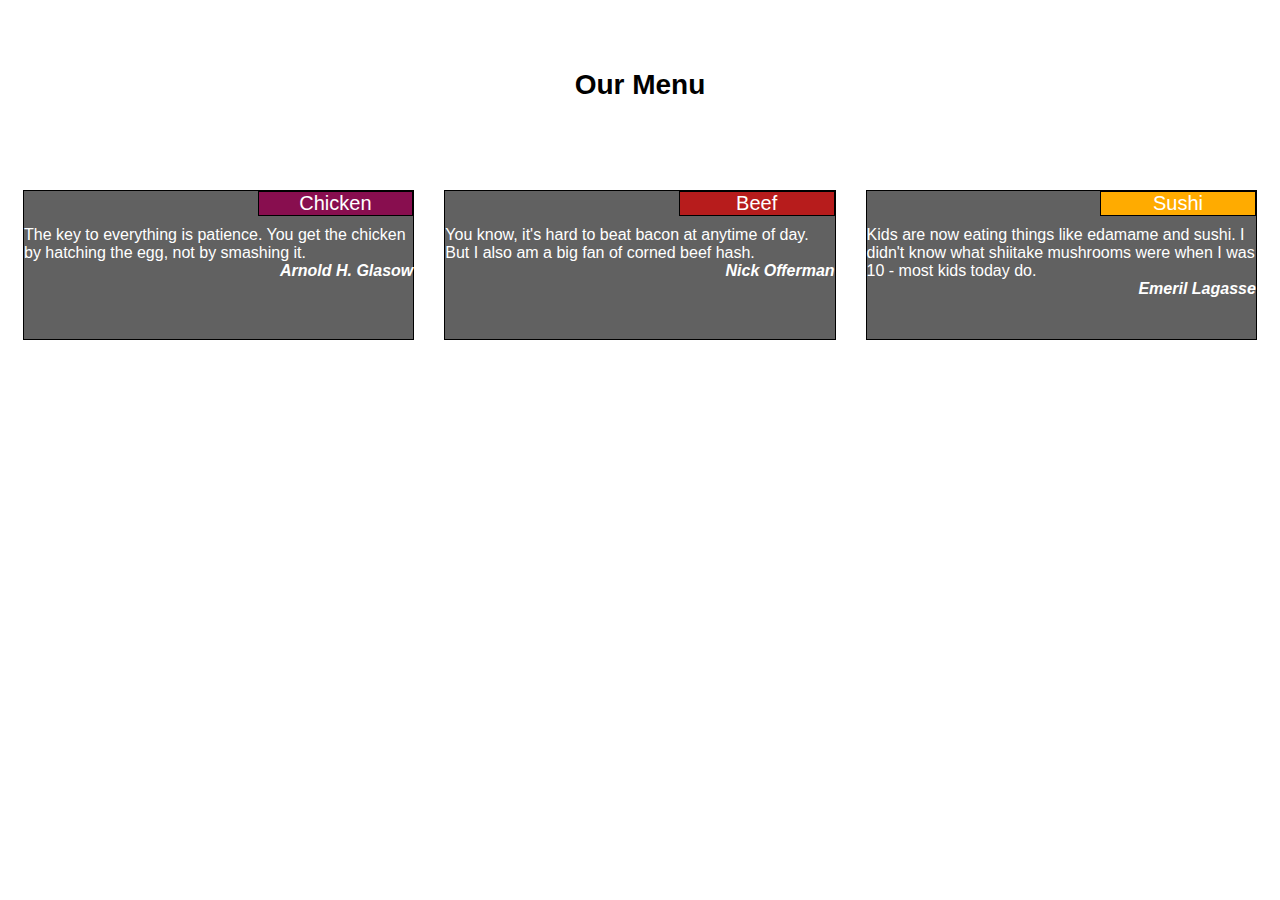
==== ex-2/index.html @ c751505e "Initial commit for 2nd assignment" ====
<!doctype html>
<html>
<head>
    <meta charset="utf-8">
    <meta name="viewport" content="width=device-width, initial-scale=1">

    <title>Introduction to CSS3 - Assignment</title>

    <link rel="stylesheet" href="css/style.css">
</head>
<body>
    <h1>Our Menu</h1>
    <section class="row">
        <div class="col-lg-4 col-md-6 col-sm-12">
            <div class="quote" id="chicken">
                <div class="title">Chicken</div>
                The key to everything is patience.
                You get the chicken by hatching the egg, not by smashing it.
                <div class="author">Arnold H. Glasow</div>
            </div>
        </div>
        <div class="col-lg-4 col-md-6 col-sm-12">
            <div class="quote" id="beef">
                <div class="title">Beef</div>
                You know, it's hard to beat bacon at anytime of day.
                But I also am a big fan of corned beef hash.
                <div class="author">Nick Offerman</div>
            </div>
        </div>
        <div class="col-lg-4 col-md-12 col-sm-12">
            <div class="quote" id="sushi">
                <div class="title">Sushi</div>
                Kids are now eating things like edamame and sushi.
                I didn't know what shiitake mushrooms were when I was 10 - most kids today do.
                <div class="author">Emeril Lagasse</div>
            </div>
        </div>
    </section>
</body>
</html>
---- ex-2/css/style.css ----
* {
  box-sizing: border-box;
  font-family: Helvetica;
}

.quote {
  border: 1px solid black;
  background-color: #616161;
  height: 150px;
  margin-right: 15px;
  margin-left: 15px;
  color: white;
}

.author {
  text-align: right;
  font-weight: bold;
  font-style: italic;
}

.row {
  padding-top: 20px;
  padding-bottom: 30px;
  width: 100%;
}

h1 {
  padding: 50px;
  text-align: center;
  font-size: 175%;
}

div > .title {
  width: 40%;
  text-align: center;
  border: 1px solid black;
  font-size: 125%;
  background-color: red;
  margin-bottom: 10px;
  position: relative;
  left: 60%;
}

#chicken > .title {
  background-color: #880e4f;
}

#beef > .title {
  background-color: #b71c1c;
}

#sushi > .title {
  background-color: #ffab00;
}


/* Desktop */
@media (min-width: 992px) {
  .col-lg-1, .col-lg-2, .col-lg-3, .col-lg-4, .col-lg-5, .col-lg-6, .col-lg-7, .col-lg-8, .col-lg-9, .col-lg-10, .col-lg-11, .col-lg-12 {
    float: left;
  }
  .col-lg-1 {
    width: 8.33%;
  }
  .col-lg-2 {
    width: 16.66%;
  }
  .col-lg-3 {
    width: 25%;
  }
  .col-lg-4 {
    width: 33.33%;
  }
  .col-lg-5 {
    width: 41.66%;
  }
  .col-lg-6 {
    width: 50%;
  }
  .col-lg-7 {
    width: 58.33%;
  }
  .col-lg-8 {
    width: 66.66%;
  }
  .col-lg-9 {
    width: 74.99%;
  }
  .col-lg-10 {
    width: 83.33%;
  }
  .col-lg-11 {
    width: 91.66%;
  }
  .col-lg-12 {
    width: 100%;
  }
}

/* Tablet */
@media (min-width: 768px) and (max-width: 991px) {
  .col-md-1, .col-md-2, .col-md-3, .col-md-4, .col-md-5, .col-md-6, .col-md-7, .col-md-8, .col-md-9, .col-md-10, .col-md-11, .col-md-12 {
    float: left;
  }
  .col-md-1 {
    width: 8.33%;
  }
  .col-md-2 {
    width: 16.66%;
  }
  .col-md-3 {
    width: 25%;
  }
  .col-md-4 {
    width: 33.33%;
  }
  .col-md-5 {
    width: 41.66%;
  }
  .col-md-6 {
    width: 50%;
  }
  .col-md-7 {
    width: 58.33%;
  }
  .col-md-8 {
    width: 66.66%;
  }
  .col-md-9 {
    width: 74.99%;
  }
  .col-md-10 {
    width: 83.33%;
  }
  .col-md-11 {
    width: 91.66%;
  }
  .col-md-12 {
    width: 100%;
  }
}

/* Phone */
@media (max-width: 767px) {
  .col-sm-1, .col-sm-2, .col-sm-3, .col-sm-4, .col-sm-5, .col-sm-6, .col-sm-7, .col-sm-8, .col-sm-9, .col-sm-10, .col-sm-11, .col-sm-12 {
    float: left;
  }
  .col-sm-1 {
    width: 8.33%;
  }
  .col-sm-2 {
    width: 16.66%;
  }
  .col-sm-3 {
    width: 25%;
  }
  .col-sm-4 {
    width: 33.33%;
  }
  .col-sm-5 {
    width: 41.66%;
  }
  .col-sm-6 {
    width: 50%;
  }
  .col-sm-7 {
    width: 58.33%;
  }
  .col-sm-8 {
    width: 66.66%;
  }
  .col-sm-9 {
    width: 74.99%;
  }
  .col-sm-10 {
    width: 83.33%;
  }
  .col-sm-11 {
    width: 91.66%;
  }
  .col-sm-12 {
    width: 100%;
  }
}
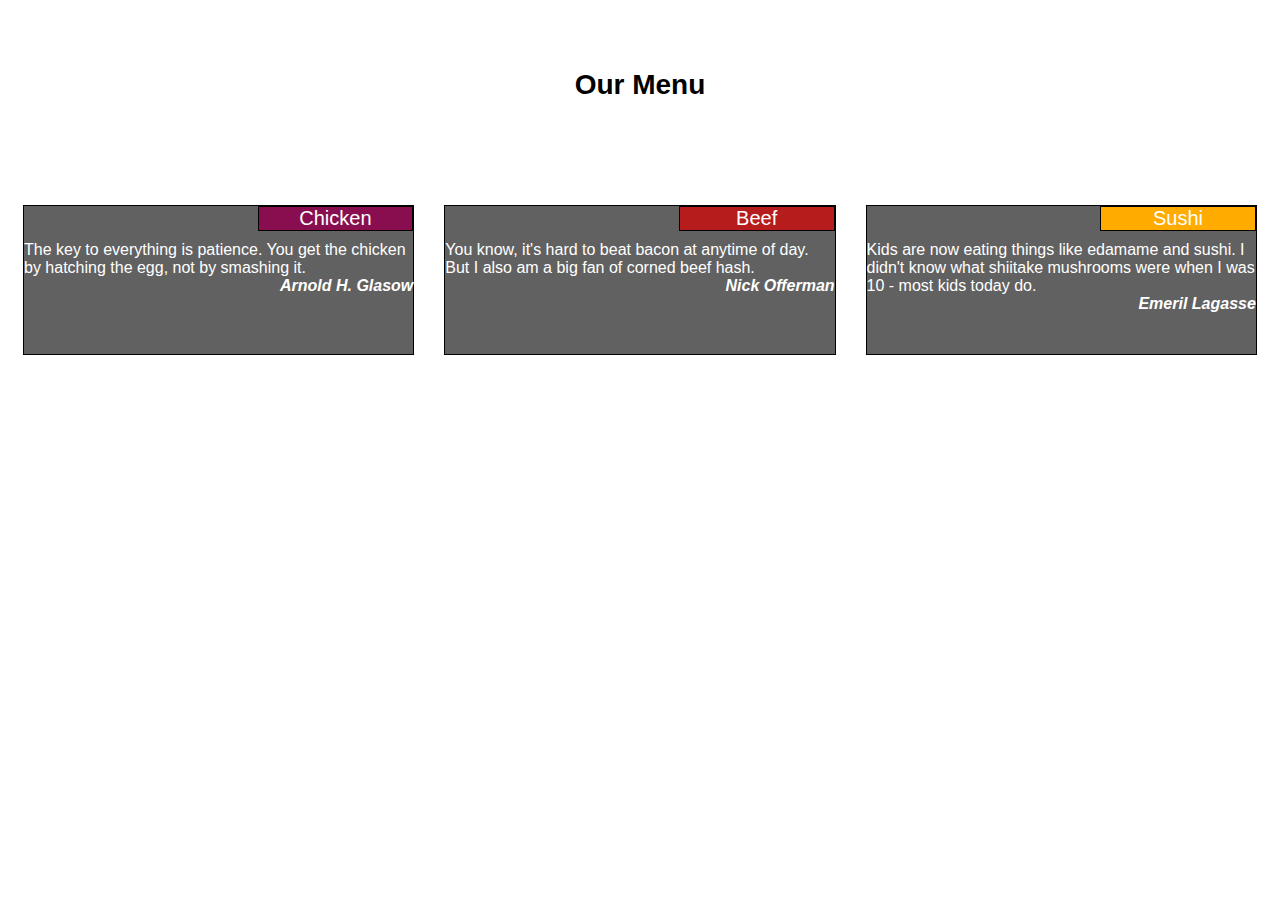
==== commit ec82dc70: "Margins fixed" ====
--- a/ex-2/index.html
+++ b/ex-2/index.html
@@ -12,7 +12,7 @@
     <h1>Our Menu</h1>
     <section class="row">
         <div class="col-lg-4 col-md-6 col-sm-12">
-            <div class="quote" id="chicken">
+            <div class="category" id="chicken">
                 <div class="title">Chicken</div>
                 The key to everything is patience.
                 You get the chicken by hatching the egg, not by smashing it.
@@ -20,7 +20,7 @@
             </div>
         </div>
         <div class="col-lg-4 col-md-6 col-sm-12">
-            <div class="quote" id="beef">
+            <div class="category" id="beef">
                 <div class="title">Beef</div>
                 You know, it's hard to beat bacon at anytime of day.
                 But I also am a big fan of corned beef hash.
@@ -28,7 +28,7 @@
             </div>
         </div>
         <div class="col-lg-4 col-md-12 col-sm-12">
-            <div class="quote" id="sushi">
+            <div class="category" id="sushi">
                 <div class="title">Sushi</div>
                 Kids are now eating things like edamame and sushi.
                 I didn't know what shiitake mushrooms were when I was 10 - most kids today do.
--- a/ex-2/css/style.css
+++ b/ex-2/css/style.css
@@ -3,12 +3,11 @@
   font-family: Helvetica;
 }
 
-.quote {
+.category {
   border: 1px solid black;
   background-color: #616161;
   height: 150px;
-  margin-right: 15px;
-  margin-left: 15px;
+  margin: 15px;
   color: white;
 }
 
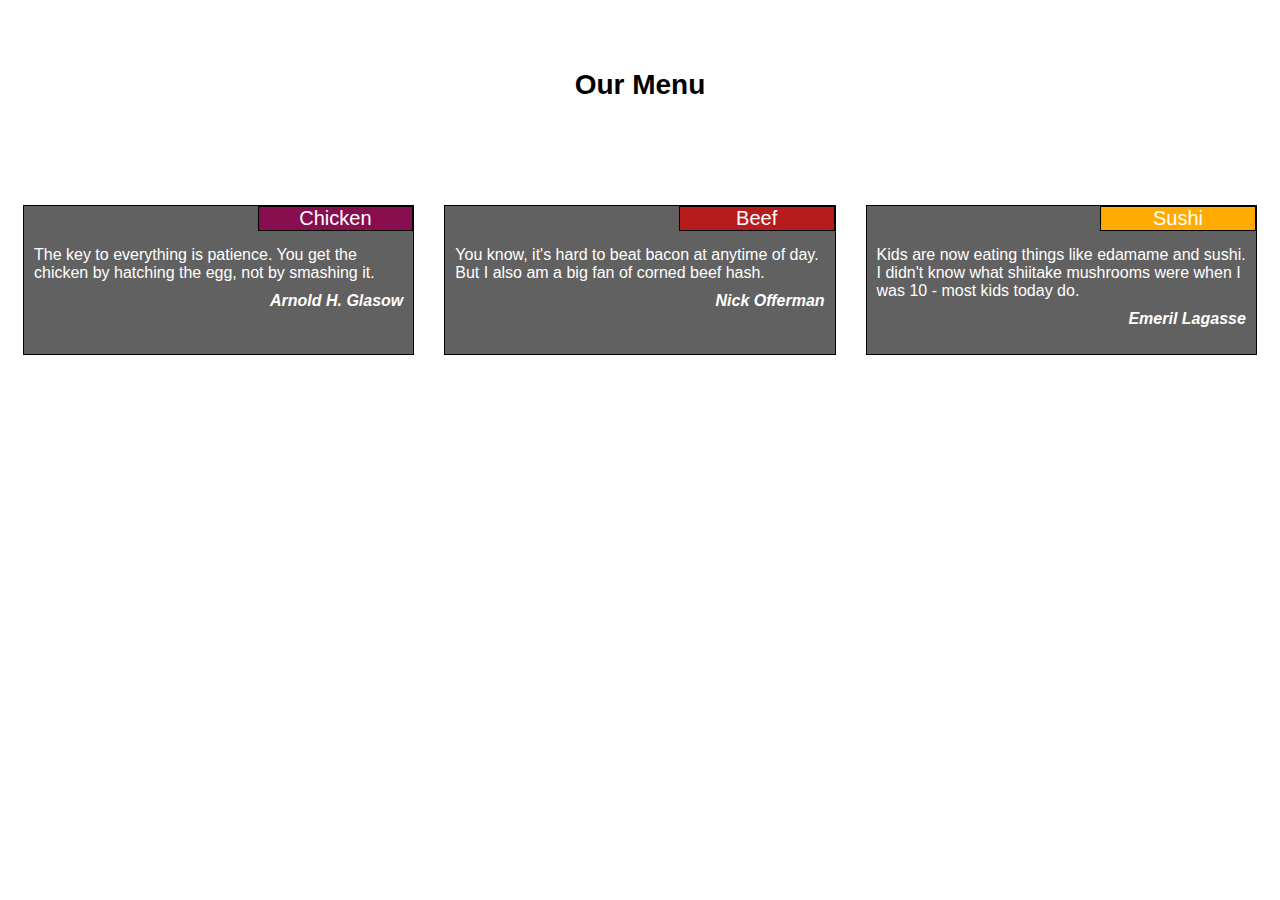
==== commit 22ec867b: "Padding added" ====
--- a/ex-2/index.html
+++ b/ex-2/index.html
@@ -14,25 +14,28 @@
         <div class="col-lg-4 col-md-6 col-sm-12">
             <div class="category" id="chicken">
                 <div class="title">Chicken</div>
-                The key to everything is patience.
-                You get the chicken by hatching the egg, not by smashing it.
-                <div class="author">Arnold H. Glasow</div>
+                <div> The key to everything is patience.
+                    You get the chicken by hatching the egg, not by smashing it.
+                    <div class="author">Arnold H. Glasow</div>
+                </div>
             </div>
         </div>
         <div class="col-lg-4 col-md-6 col-sm-12">
             <div class="category" id="beef">
                 <div class="title">Beef</div>
-                You know, it's hard to beat bacon at anytime of day.
-                But I also am a big fan of corned beef hash.
-                <div class="author">Nick Offerman</div>
+                <div> You know, it's hard to beat bacon at anytime of day.
+                    But I also am a big fan of corned beef hash.
+                    <div class="author">Nick Offerman</div>
+                </div>
             </div>
         </div>
         <div class="col-lg-4 col-md-12 col-sm-12">
             <div class="category" id="sushi">
                 <div class="title">Sushi</div>
-                Kids are now eating things like edamame and sushi.
-                I didn't know what shiitake mushrooms were when I was 10 - most kids today do.
-                <div class="author">Emeril Lagasse</div>
+                <div> Kids are now eating things like edamame and sushi.
+                    I didn't know what shiitake mushrooms were when I was 10 - most kids today do.
+                    <div class="author">Emeril Lagasse</div>
+                </div>
             </div>
         </div>
     </section>
--- a/ex-2/css/style.css
+++ b/ex-2/css/style.css
@@ -11,10 +11,17 @@
   color: white;
 }
 
+.category > div {
+  padding-left: 10px;
+  padding-right: 10px;
+  color: white;
+}
+
 .author {
   text-align: right;
   font-weight: bold;
   font-style: italic;
+  padding-top: 10px;
 }
 
 .row {
@@ -35,7 +42,7 @@
   border: 1px solid black;
   font-size: 125%;
   background-color: red;
-  margin-bottom: 10px;
+  margin-bottom: 15px;
   position: relative;
   left: 60%;
 }
